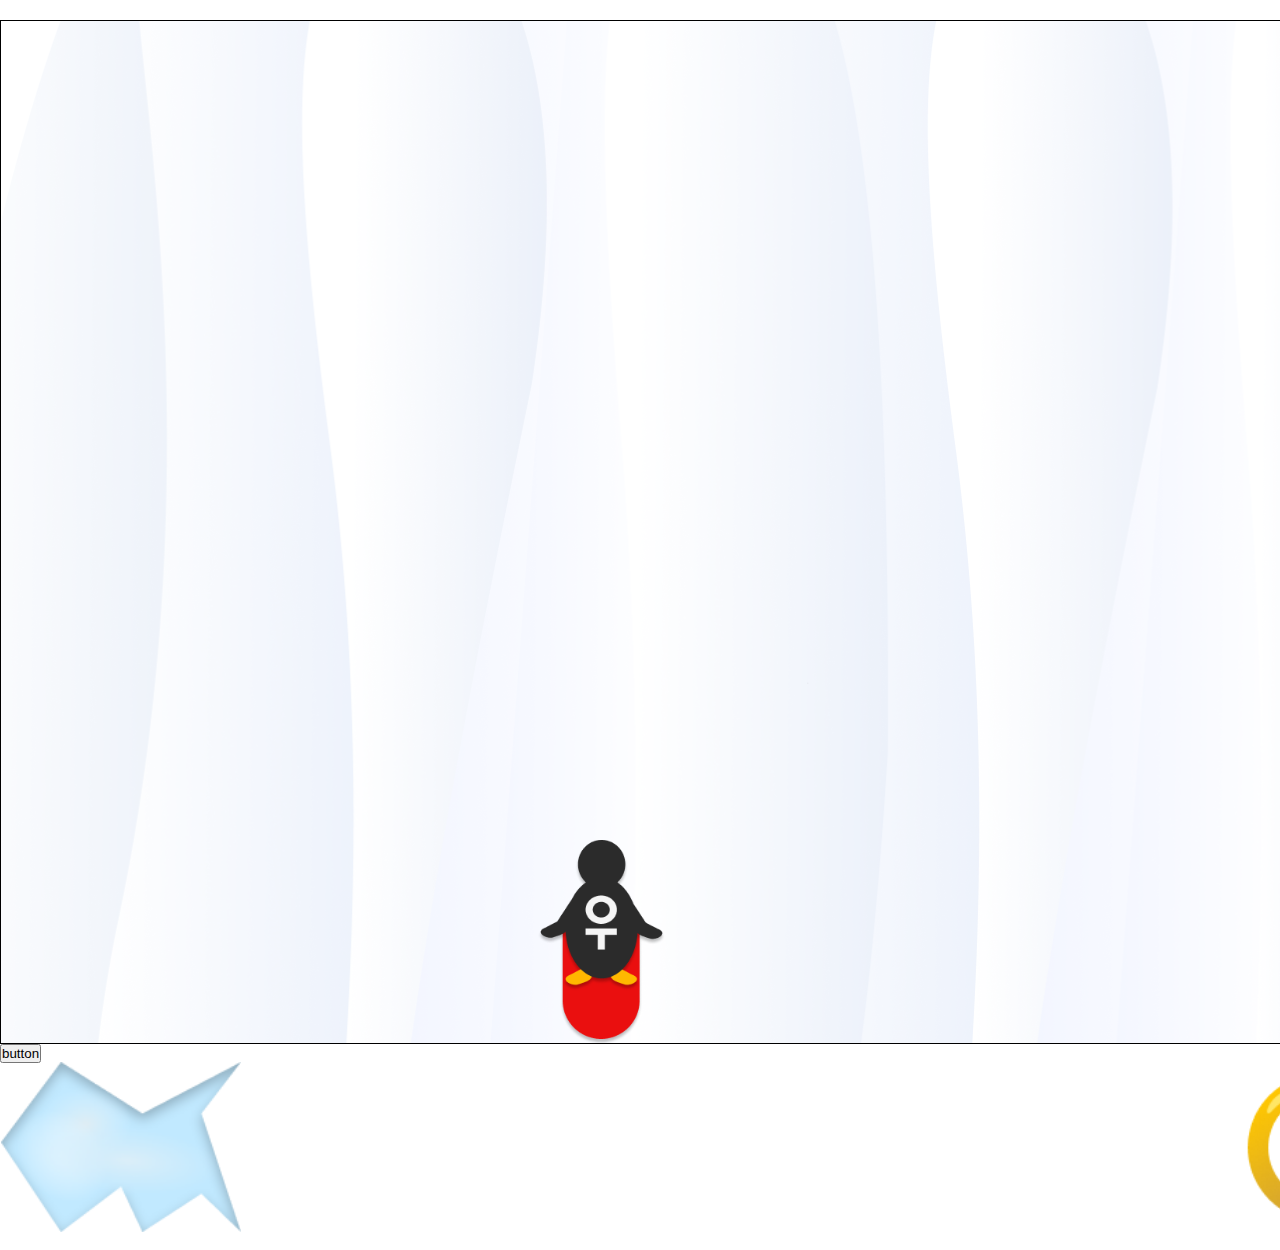
==== game.html @ 11b18752 "added new files" ====
<!DOCTYPE html>
<html lang="en">
  <head>
    <meta charset="UTF-8" />
    <title>OT Game</title>
    <link rel="stylesheet" href="game.css" />
  </head>
  <body>
    <div id="frame">
      <div id="game">
        <div><span id="score"></span></div>
        <div id="painz"></div>
        <div id="gainz"></div>
        <div id="character"></div>
      </div>
    </div>
    <button type="button" onclick="startGame();">button</button>
  </body>
  <script src="script.js"></script>
</html>
---- game.css ----
* {
  padding: 0;
  margin: 0;
}

#game {
  width: calc(2.4 * 600px);
  height: calc(2.048 * 500px);
  border: 1px solid black;
  margin: auto;
  /* margin-top: 50px; */
  box-sizing: border-box;
  background-image: url("img/startscreen.png");
  position: relative;
  background-size: contain;
}

#character {
  width: calc(2.4 * 100px);
  height: calc(2.048 * 100px);
  position: relative;
  background-image: url("img/pinguboard.png");
  background-repeat: no-repeat;
  background-position: center;
  top: calc(2.048 * 200px);
  left: calc(2.4 * 200px);
  /* background-color: aqua; */
  -webkit-background-size: contain;
  -moz-background-size: contain;
  -o-background-size: contain;
  background-size: contain;
}

#painz {
  width: calc(2.4 * 100px);
  height: calc(2.048 * 100px);
  top: calc(2.048 * 500px);
  position: relative;
  animation: none;
  animation-timing-function: linear;
  background-image: url("img/blocker-ice.png");
  background-repeat: no-repeat;
  background-position: center;
  -webkit-background-size: contain;
  -moz-background-size: contain;
  -o-background-size: contain;
  background-size: contain;
}

#gainz {
  width: calc(2.4 * 100px);
  height: calc(2.048 * 100px);
  left: calc(2.4 * 500px);
  top: calc(2.048 * 400px);
  position: relative;
  /* background-color: green; */
  animation: none;
  animation-timing-function: linear;
  background-image: url("img/pick-gold.png");
  background-repeat: no-repeat;
  background-position: center;
  -webkit-background-size: contain;
  -moz-background-size: contain;
  -o-background-size: contain;
  background-size: contain;
}

@keyframes slide {
  0% {
    top: -100px;
  }
  1000% {
    top: 1000px;
  }
}
@keyframes slide2 {
  0% {
    top: -100px;
  }
  1000% {
    top: 1000px;
  }
}

/* #white {
    width: 600px;
    height: 110px;
    position: absolute;
    top: 500px;
    background-color: white;
    z-index: 100;
  } */

#frame {
  margin-top: 20px;
}
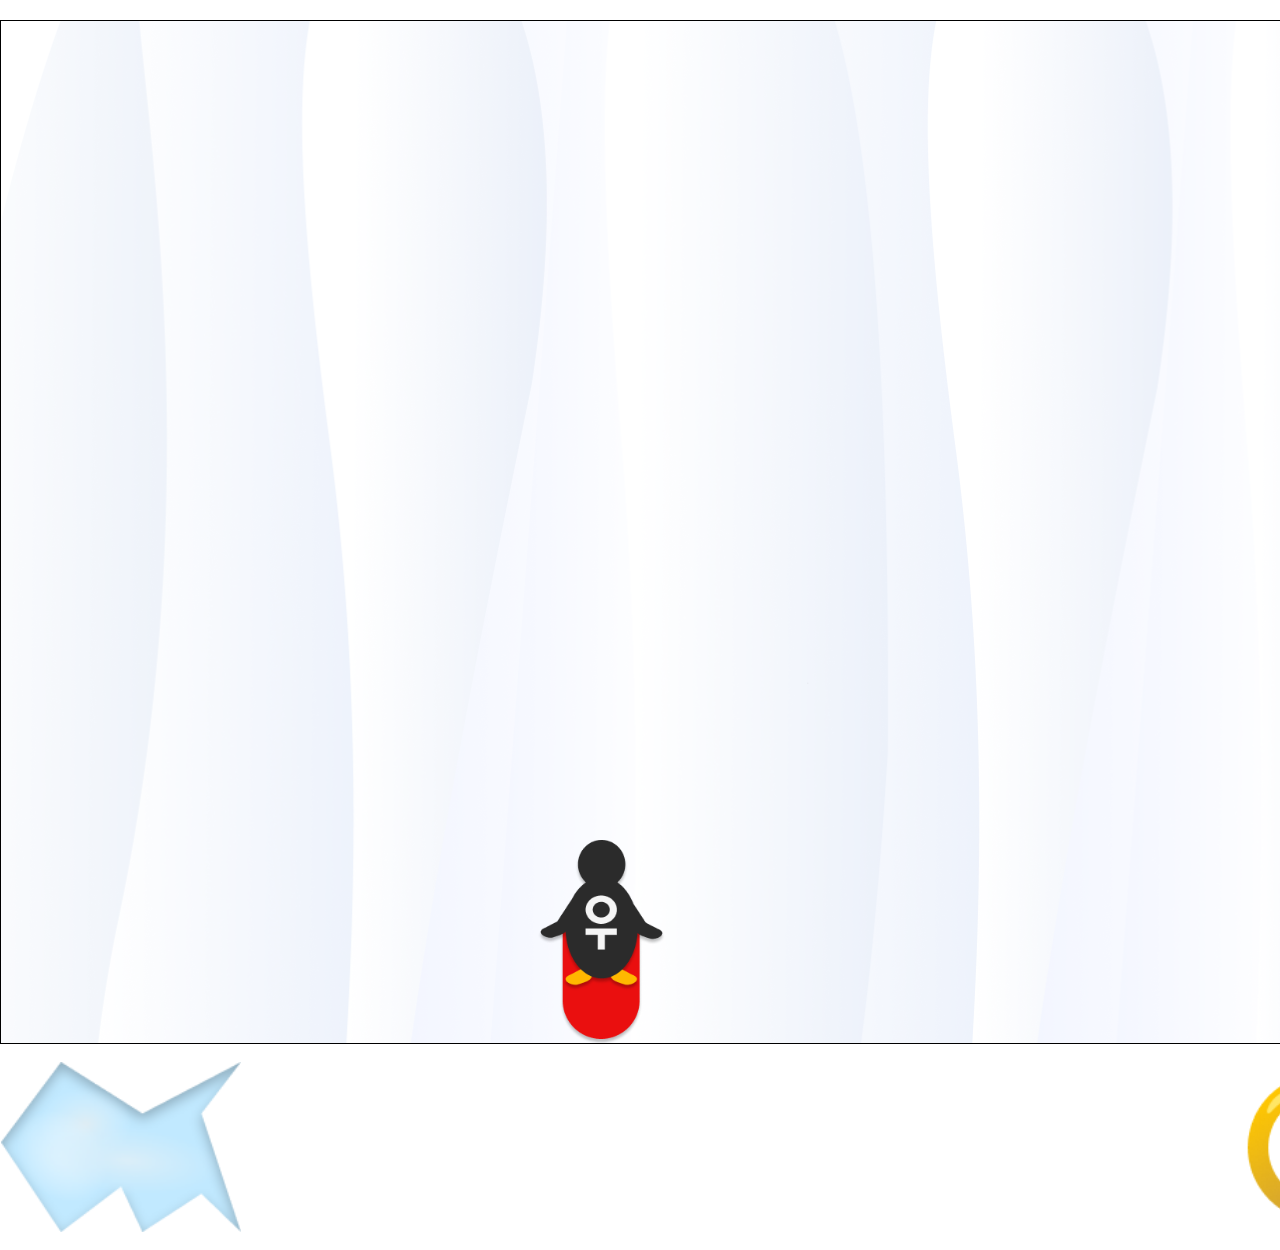
==== commit fa530487: "done" ====
--- a/game.html
+++ b/game.html
@@ -14,7 +14,7 @@
         <div id="character"></div>
       </div>
     </div>
-    <button type="button" onclick="startGame();">button</button>
+    <!-- <button id="button1" type="button" onclick="startGame();">button</button> -->
   </body>
   <script src="script.js"></script>
 </html>
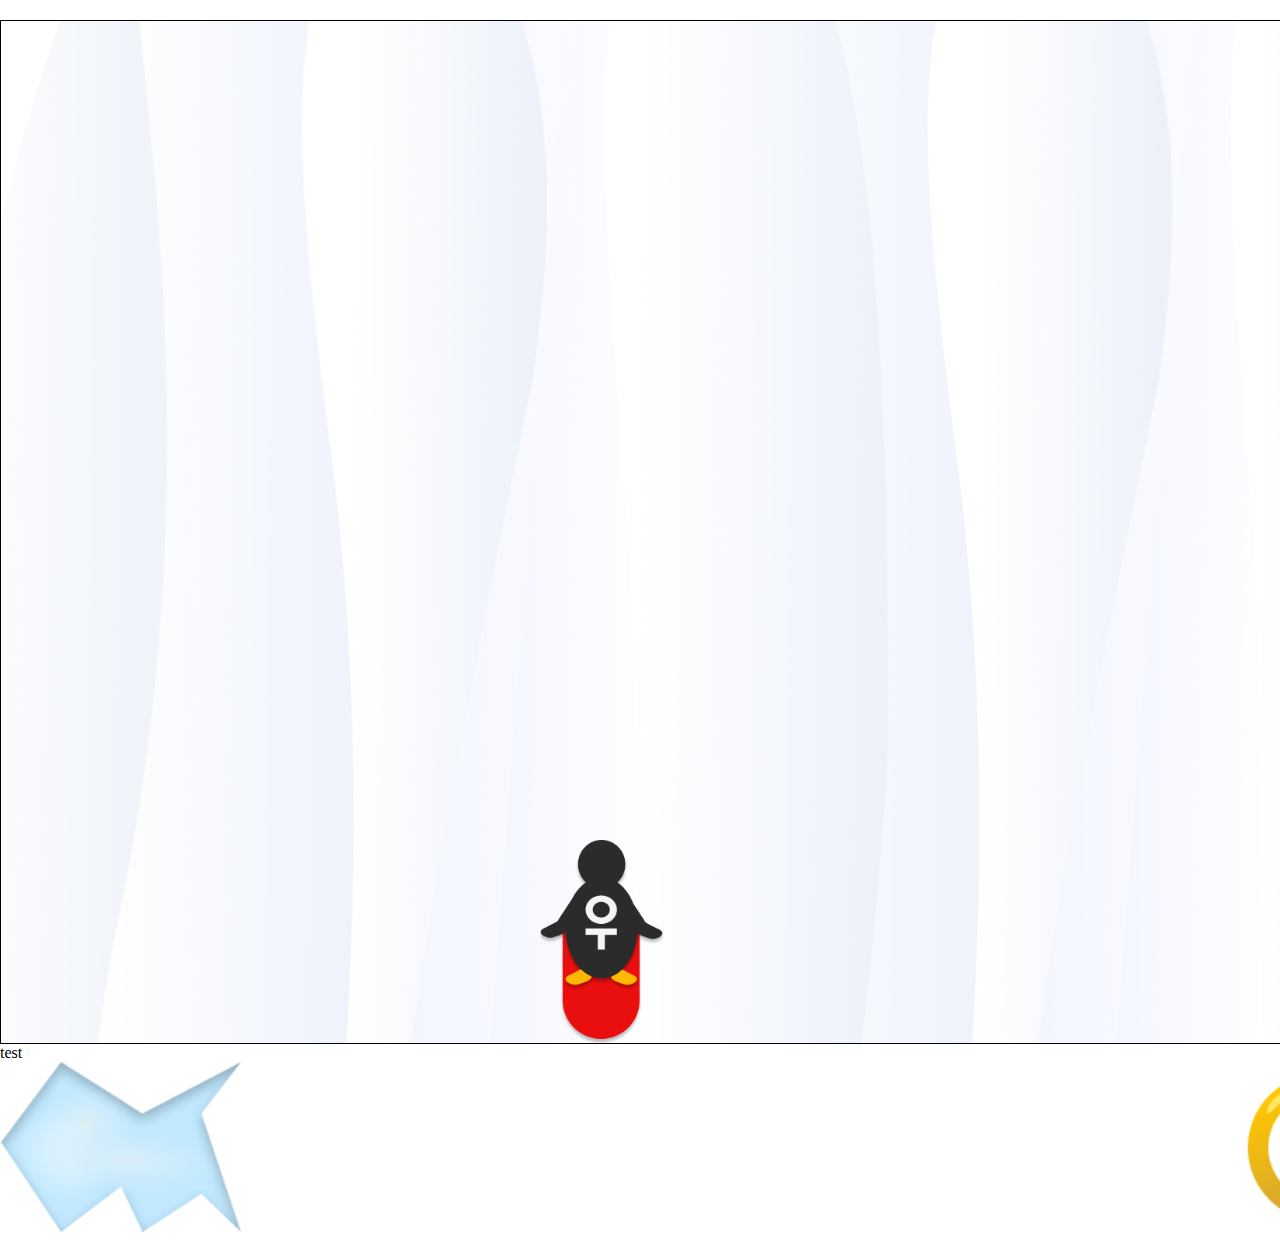
==== commit 70db693c: "test" ====
--- a/game.html
+++ b/game.html
@@ -14,7 +14,12 @@
         <div id="character"></div>
       </div>
     </div>
+    <span class="xtxt"></span>
+    <span class="ytxt"></span>
+    <span class="ztxt"></span>
     <!-- <button id="button1" type="button" onclick="startGame();">button</button> -->
+    test
   </body>
+
   <script src="script.js"></script>
 </html>
